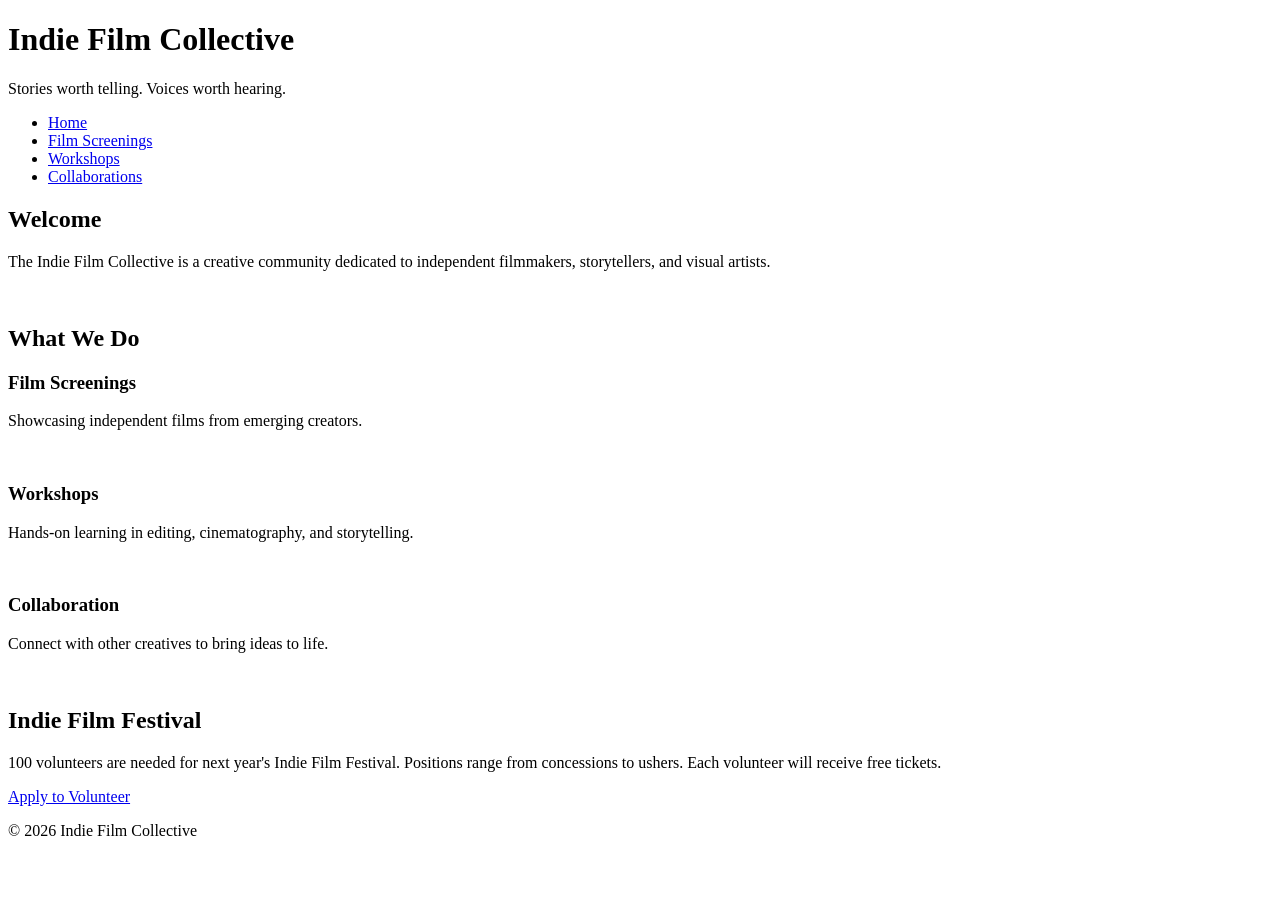
==== index.html @ 3690c688 "Added New Pages" ====
<!DOCTYPE html>
<html lang="en">
<head>
    <meta charset="UTF-8">
    <meta name="viewport" content="width=device-width, initial-scale=1.0">
    <title>Indie Film Collective</title>
    <link rel="stylesheet" href="styles.css">
</head>

<body>
<!-- Copy and paste this header in each new page -->
<header>
    <h1>Indie Film Collective</h1>
    <p>Stories worth telling. Voices worth hearing.</p>
</header>
<!-- Update these hrefs to relative links to their new pages and copy and paste in each new page -->
<nav>
    <ul>
        <li><a href="index.html">Home</a></li>
        <li><a href="screenings.html">Film Screenings</a></li>
        <li><a href="workshops.html">Workshops</a></li>
        <li><a href="collaborations.html">Collaborations</a></li>
    </ul>
</nav>
<main>
    <!-- This section stays on the homepage -->
    <section>
        <h2>Welcome</h2>
        <p>The Indie Film Collective is a creative community dedicated to independent filmmakers, storytellers, and visual artists.</p>
        <img src="images/filmmaker.jpg" width="500" alt="">
    </section>
    <section> <!-- This section can be deleted from the homepage. It will not be copied to a new page -->
        <h2>What We Do</h2>
        <div class="card-row">
            <!-- Transfer this section the the new screenings page -->
            <section id="screenings">
                <h3>Film Screenings</h3>
                <p>Showcasing independent films from emerging creators.</p>
                <img src="images/screenings.jpg" width="500" alt="">
            </section>
            <!-- Transfer this section the the new workshops page -->
            <section id="workshops">
                <h3>Workshops</h3>
                <p>Hands-on learning in editing, cinematography, and storytelling.</p>
                <img src="images/workshops.jpg" width="500" alt="">
            </section>            
            <!-- Transfer this section the the new collaborations page -->
            <section id="collaborations">
                <h3>Collaboration</h3>
                <p>Connect with other creatives to bring ideas to life.</p>
                <img src="images/collaboration.jpg" width="500" alt="">
            </section>
        </div>
    </section>
</main>
<!--Copy this aside in each new page-->
<aside>
    <h2>Indie Film Festival</h2>
    <p>100 volunteers are needed for next year's Indie Film Festival. Positions range from concessions to ushers. Each volunteer will receive free tickets.</p>
    <a href="#">Apply to Volunteer</a>
</aside>
<!--Copy this footer in each new page-->
<footer>
    <p>&copy; 2026 Indie Film Collective</p>
</footer>
</body>
</html>
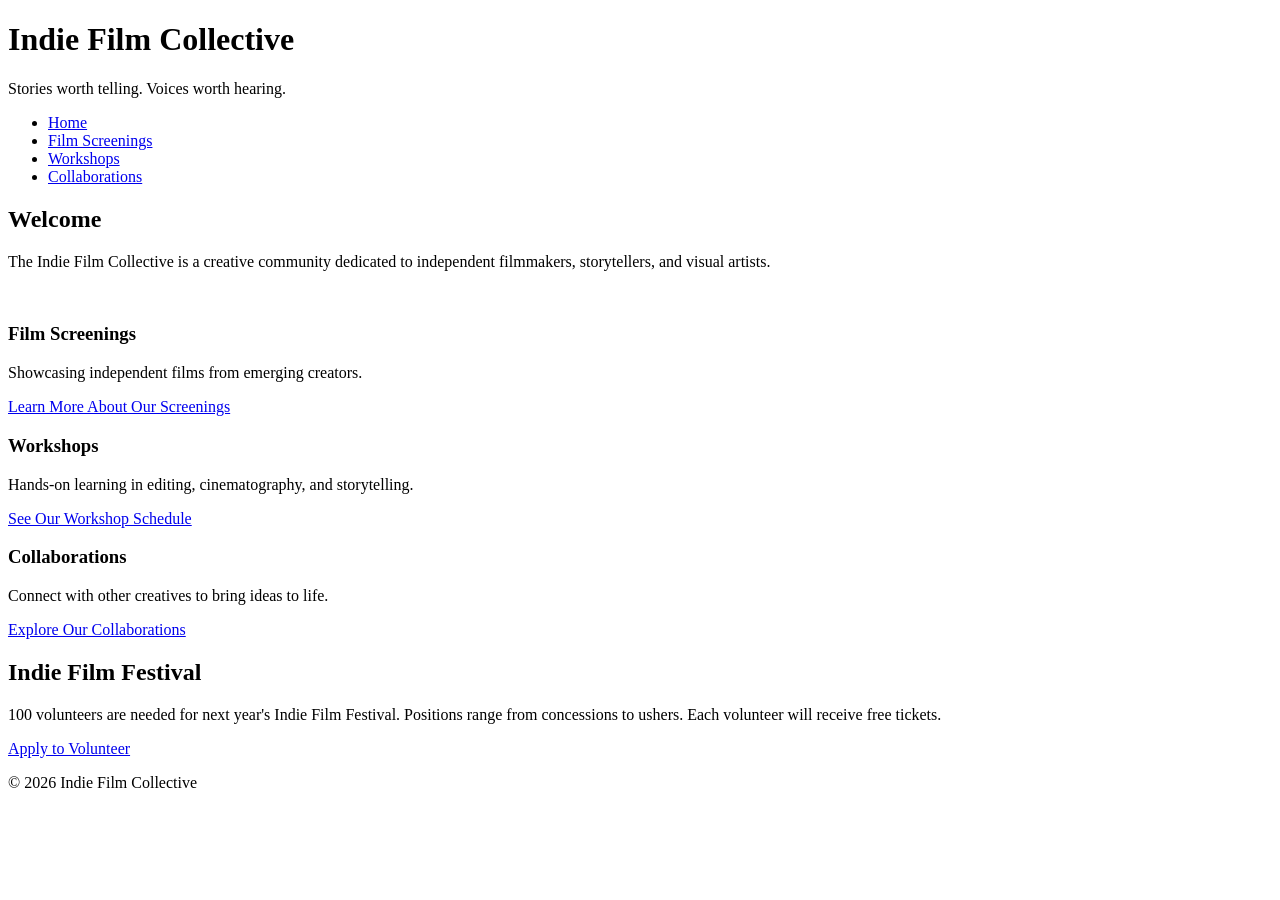
==== commit 6e3b6de7: "Next Iteration of HTML Complete" ====
--- a/index.html
+++ b/index.html
@@ -13,7 +13,6 @@
     <h1>Indie Film Collective</h1>
     <p>Stories worth telling. Voices worth hearing.</p>
 </header>
-<!-- Update these hrefs to relative links to their new pages and copy and paste in each new page -->
 <nav>
     <ul>
         <li><a href="index.html">Home</a></li>
@@ -24,33 +23,25 @@
 </nav>
 <main>
     <!-- This section stays on the homepage -->
-    <section>
+    <section id="welcome">
         <h2>Welcome</h2>
         <p>The Indie Film Collective is a creative community dedicated to independent filmmakers, storytellers, and visual artists.</p>
         <img src="images/filmmaker.jpg" width="500" alt="">
     </section>
-    <section> <!-- This section can be deleted from the homepage. It will not be copied to a new page -->
-        <h2>What We Do</h2>
-        <div class="card-row">
-            <!-- Transfer this section the the new screenings page -->
-            <section id="screenings">
-                <h3>Film Screenings</h3>
-                <p>Showcasing independent films from emerging creators.</p>
-                <img src="images/screenings.jpg" width="500" alt="">
-            </section>
-            <!-- Transfer this section the the new workshops page -->
-            <section id="workshops">
-                <h3>Workshops</h3>
-                <p>Hands-on learning in editing, cinematography, and storytelling.</p>
-                <img src="images/workshops.jpg" width="500" alt="">
-            </section>            
-            <!-- Transfer this section the the new collaborations page -->
-            <section id="collaborations">
-                <h3>Collaboration</h3>
-                <p>Connect with other creatives to bring ideas to life.</p>
-                <img src="images/collaboration.jpg" width="500" alt="">
-            </section>
-        </div>
+    <section id="screenings">
+        <h3>Film Screenings</h3>
+        <p>Showcasing independent films from emerging creators.</p>
+        <a href="screenings.html">Learn More About Our Screenings</a>
+    </section>
+    <section id="workshops">
+        <h3>Workshops</h3>
+        <p>Hands-on learning in editing, cinematography, and storytelling.</p>
+        <a href="workshops.html">See Our Workshop Schedule</a>
+    </section>
+    <section id="collaborations">
+        <h3>Collaborations</h3>
+        <p>Connect with other creatives to bring ideas to life.</p>
+        <a href="collaborations.html">Explore Our Collaborations</a>
     </section>
 </main>
 <!--Copy this aside in each new page-->
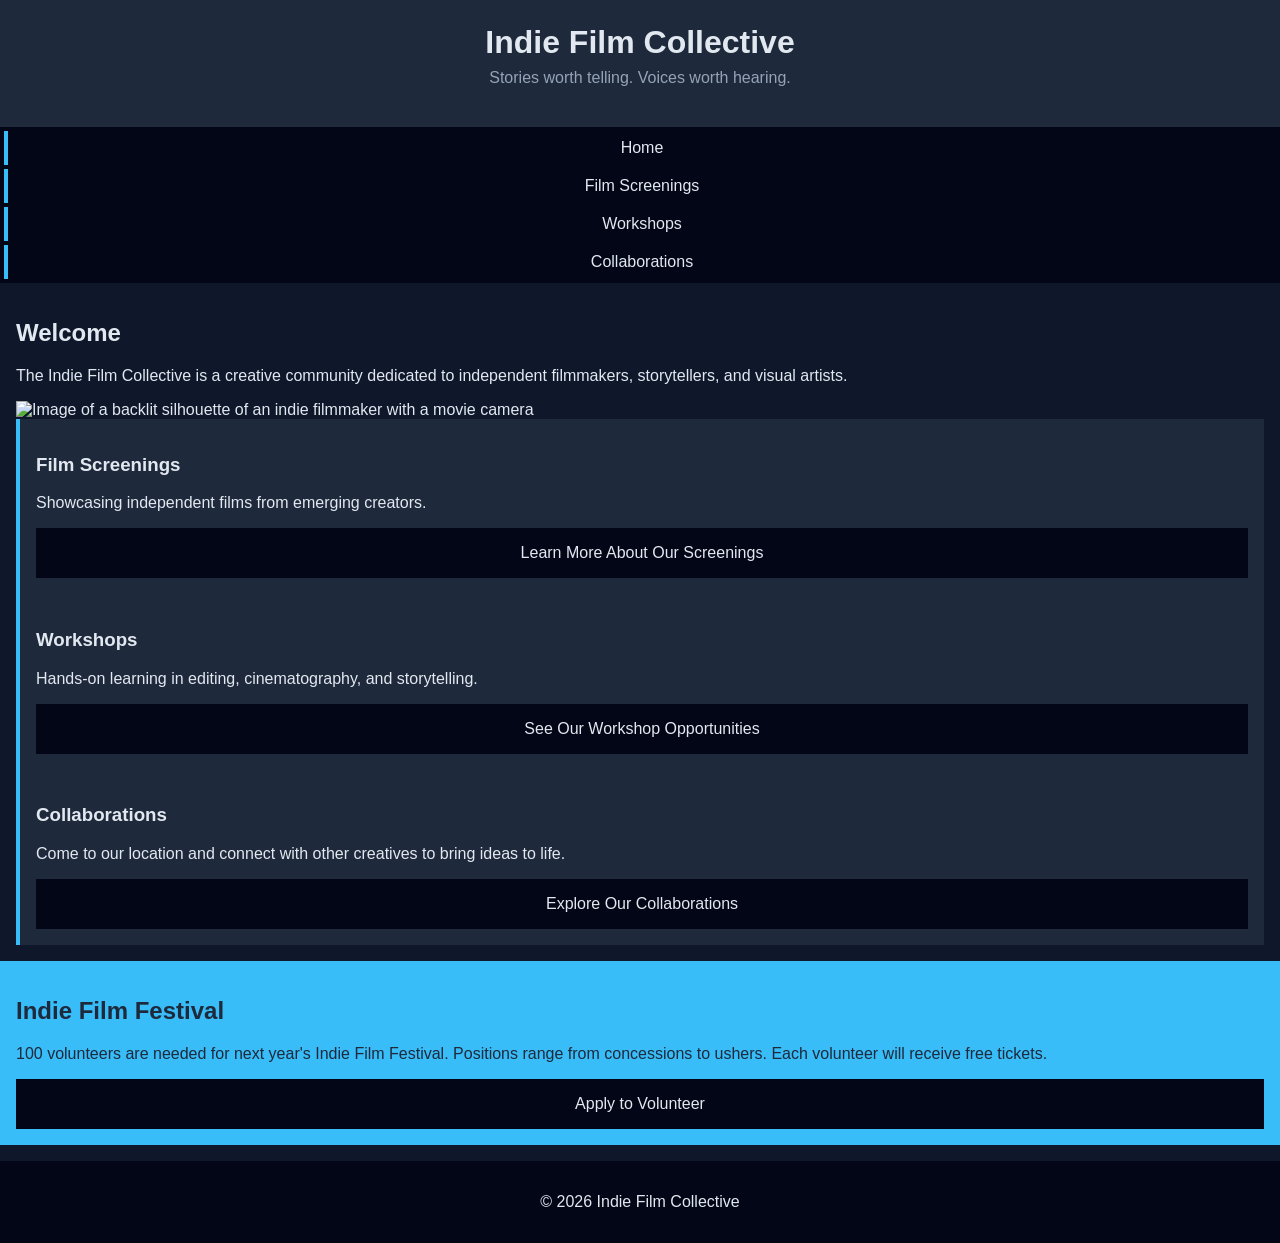
==== commit c3cb8545: "Next Iteration of HTML Complete." ====
--- a/index.html
+++ b/index.html
@@ -26,7 +26,7 @@
     <section id="welcome">
         <h2>Welcome</h2>
         <p>The Indie Film Collective is a creative community dedicated to independent filmmakers, storytellers, and visual artists.</p>
-        <img src="images/filmmaker.jpg" width="500" alt="">
+        <img src="images/filmmaker.jpg" width="300" alt="Image of a backlit silhouette of an indie filmmaker with a movie camera">
     </section>
     <section id="screenings">
         <h3>Film Screenings</h3>
@@ -36,11 +36,11 @@
     <section id="workshops">
         <h3>Workshops</h3>
         <p>Hands-on learning in editing, cinematography, and storytelling.</p>
-        <a href="workshops.html">See Our Workshop Schedule</a>
+        <a href="workshops.html">See Our Workshop Opportunities</a>
     </section>
     <section id="collaborations">
         <h3>Collaborations</h3>
-        <p>Connect with other creatives to bring ideas to life.</p>
+        <p>Come to our location and connect with other creatives to bring ideas to life.</p>
         <a href="collaborations.html">Explore Our Collaborations</a>
     </section>
 </main>
--- a/styles.css
+++ b/styles.css
@@ -0,0 +1,111 @@
+/* CSS by Christina Carrasquilla, iteration by Teagan Rathmann */
+
+/* ===== Color Palette ===== 
+
+    backgound: #0f172a;
+    nav-footer: #020617;
+    card: #1e293b;
+    text-main: #e2e8f0;
+    text-muted: #94a3b8;
+    accent: #38bdf8;
+}
+*/
+
+/* ===== GLOBAL (Base) Styles ===== */
+body {
+    font-family: Helvetica, Arial, sans-serif;
+    margin: 0;
+    background-color: #0f172a;
+    color: #e2e8f0;
+    min-width:500px;
+    display:grid;
+    grid-template-columns:1fr;
+}
+
+header {
+    background-color: #1e293b;
+    text-align: center;
+    padding: 1.5rem;
+}
+
+header h1 {
+    margin: 0;
+}
+
+header p {
+    margin-top: 0.5rem;
+    color: #94a3b8;
+}
+
+nav {
+    background-color: #020617;
+}
+
+nav ul {
+    list-style: none;
+    margin: 0;
+    padding: 0;
+}
+
+nav a {
+    color: #e2e8f0;
+    text-decoration: none;
+    padding: 0.5rem;
+    display: block;
+    border-left: 4px solid #38bdf8;
+    margin: .25rem;
+}
+
+nav a:hover {
+    background-color: #334155;
+}
+
+main {
+    padding: 1rem;
+}
+
+img {
+    width:100%;
+}
+
+#screenings, #workshops, #collaborations {
+    background-color: #1e293b;
+    padding: 1rem;
+    padding: 1rem;
+    border-left: 4px solid #38bdf8;
+}
+
+aside {
+    background-color: #38bdf8;
+    color: #1e293b;
+    padding: 1rem;
+    padding: 1rem;
+}
+
+a {
+    display:block;
+    background-color:#020617;
+    color:#e2e8f0;
+    padding:1rem 2rem;
+    text-decoration:none;
+    text-align:center;
+}
+a:hover {
+    color:#020617;
+    background-color:#e2e8f0;
+}
+
+footer {
+    background-color: #020617;
+    text-align: center;
+    padding: 1rem;
+    margin-top: 1rem;
+}
+
+/* ===== Media Query (Medium) ===== */
+/* write a media query for a screen with at least 800px */
+/* change the body's grid template to 1fr 300px */
+/* target the header, nav, and footer and style their grid-column to 1/-1 */
+/* target the nav and display it flex, spaced around */
+/* target the .card-row to display flex */
+/* target the sections in .card-row witha width for 30% */
